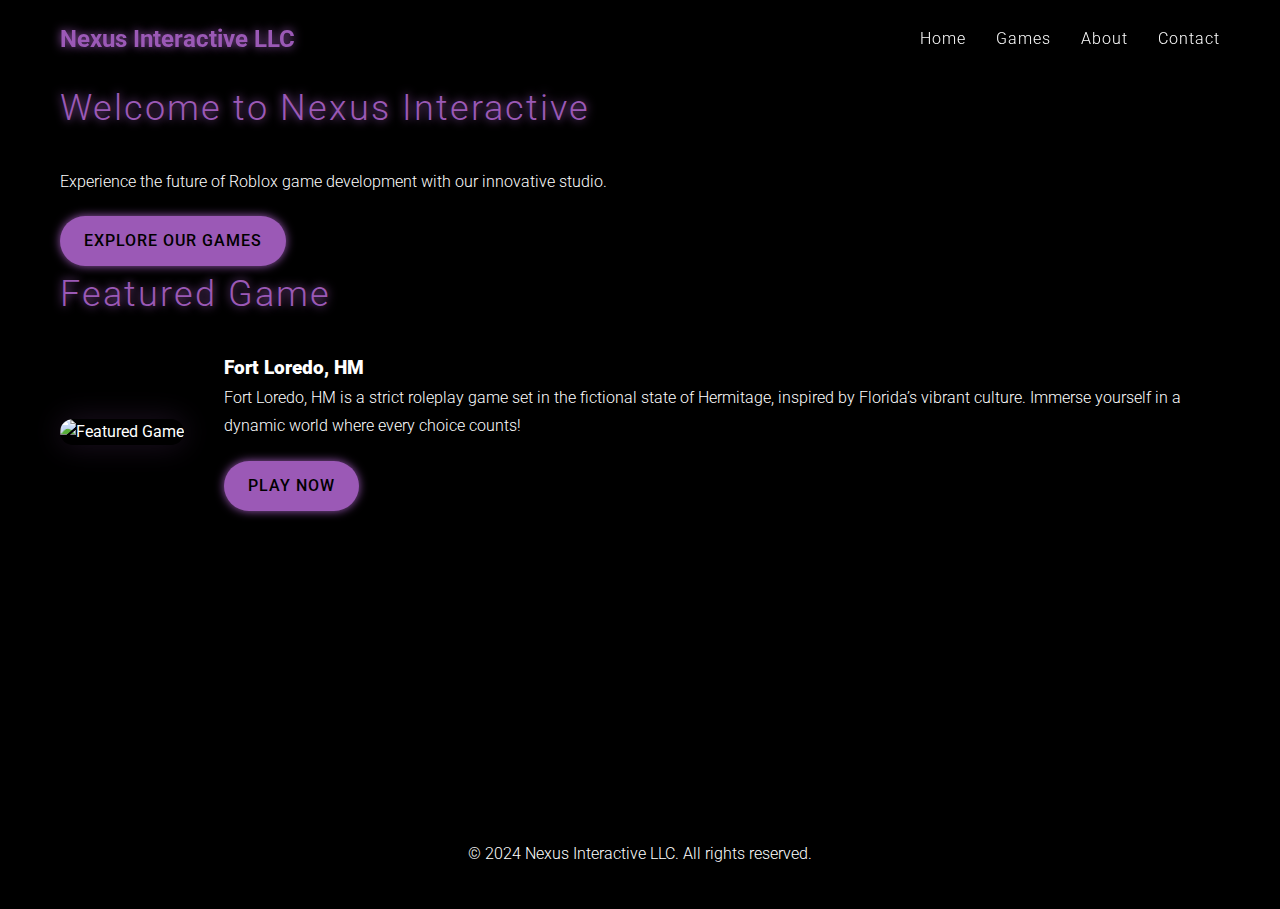
==== index.html @ 050b86fe "Add files via upload" ====
<!DOCTYPE html>
<html lang="en">
<head>
    <meta charset="UTF-8">
    <meta name="viewport" content="width=device-width, initial-scale=1.0">
    <title>Nexus Interactive LLC - Home</title>
    <link rel="stylesheet" href="styles.css">
    <link href="https://fonts.googleapis.com/css2?family=Roboto:wght@300;400;500&display=swap" rel="stylesheet">
</head>
<body>
    <header>
        <div class="container">
            <nav>
                <div class="logo">Nexus Interactive LLC</div>
                <ul class="nav-links">
                    <li><a href="index.html">Home</a></li>
                    <li><a href="games.html">Games</a></li>
                    <li><a href="about.html">About</a></li>
                    <li><a href="contact.html">Contact</a></li>
                </ul>
            </nav>
        </div>
    </header>

    <main>
        <section id="hero" class="container fade-in">
            <h1 class="slide-in-up">Welcome to Nexus Interactive</h1>
            <p class="fade-in">Experience the future of Roblox game development with our innovative studio.</p>
            <a href="games.html" class="btn slide-in-up">Explore Our Games</a>
        </section>

        <section id="featured-game" class="container fade-in">
            <h2 class="slide-in-up">Featured Game</h2>
            <div class="game-showcase">
                <img src="https://www.dropbox.com/scl/fi/7lr793047mdqrrls4h4tt/Screenshot-2024-08-15-204148-1.png?rlkey=tutfai8mld4bdqgfy9wurppaq&st=jqqtjhik&dl=1" alt="Featured Game" class="slide-in-left">
                <div class="game-info slide-in-right">
                    <h3><b>Fort Loredo, HM</b></h3>
                    <p>Fort Loredo, HM is a strict roleplay game set in the fictional state of Hermitage, inspired by Florida’s vibrant culture. Immerse yourself in a dynamic world where every choice counts!</p>                    
                    <a href="https://www.roblox.com/games/17807882426/Fort-Loredo" class="btn">Play Now</a>
                </div>
            </div>
        </section>
    </main>

    <footer>
        <div class="container">
            <p>&copy; 2024 Nexus Interactive LLC. All rights reserved.</p>
        </div>
    </footer>

    <script src="script.js"></script>
</body>
</html>
---- styles.css ----
:root {
    --neon-color: #9b59b6; /* Neon Purple */
    --bg-color: #000;
    --text-color: #fff;
}

* {
    margin: 0;
    padding: 0;
    box-sizing: border-box;
}

body {
    font-family: 'Roboto', sans-serif;
    line-height: 1.6;
    color: var(--text-color);
    background-color: var(--bg-color);
}

.container {
    max-width: 1200px;
    margin: 0 auto;
    padding: 0 20px;
}

header {
    background-color: rgba(0, 0, 0, 0.8);
    padding: 20px 0;
    position: fixed;
    width: 100%;
    top: 0;
    z-index: 1000;
    transition: background-color 0.3s ease;
}

header.scrolled {
    background-color: rgba(0, 0, 0, 0.95);
}

nav {
    display: flex;
    justify-content: space-between;
    align-items: center;
}

.logo {
    font-size: 24px;
    font-weight: bold;
    color: var(--neon-color);
    text-shadow: 0 0 10px var(--neon-color);
}

.nav-links {
    display: flex;
    list-style: none;
}

.nav-links li {
    margin-left: 30px;
}

.nav-links a {
    color: var(--text-color);
    text-decoration: none;
    transition: color 0.3s ease;
    font-weight: 300;
    letter-spacing: 1px;
}

.nav-links a:hover {
    color: var(--neon-color);
    text-shadow: 0 0 10px var(--neon-color);
}

main {
    margin-top: 80px;
    min-height: calc(100vh - 160px);
}

section {
    padding: 80px 0;
    margin-bottom: 40px;
}

/* Define keyframes for animations */
@keyframes fadeIn {
    from {
        opacity: 0;
        transform: translateY(20px);
    }
    to {
        opacity: 1;
        transform: translateY(0);
    }
}

@keyframes slideInLeft {
    from {
        transform: translateX(-20px);
        opacity: 0;
    }
    to {
        transform: translateX(0);
        opacity: 1;
    }
}

@keyframes slideInRight {
    from {
        transform: translateX(20px);
        opacity: 0;
    }
    to {
        transform: translateX(0);
        opacity: 1;
    }
}

@keyframes slideInUp {
    from {
        transform: translateY(20px);
        opacity: 0;
    }
    to {
        transform: translateY(0);
        opacity: 1;
    }
}

/* Apply animations */
.fade-in {
    animation: fadeIn 1.5s ease-out;
}

.slide-in-left {
    animation: slideInLeft 1s ease-out;
}

.slide-in-right {
    animation: slideInRight 1s ease-out;
}

.slide-in-up {
    animation: slideInUp 1s ease-out;
}

/* Ensure the elements are hidden initially */
.hidden {
    opacity: 0;
}

h1, h2 {
    font-size: 36px;
    margin-bottom: 30px;
    color: var(--neon-color);
    text-shadow: 0 0 10px var(--neon-color);
    font-weight: 300;
    letter-spacing: 2px;
}

p {
    margin-bottom: 20px;
    font-weight: 300;
    line-height: 1.8;
}

.btn {
    display: inline-block;
    background-color: var(--neon-color);
    color: var(--bg-color);
    padding: 12px 24px;
    text-decoration: none;
    border-radius: 25px;
    transition: all 0.3s ease;
    box-shadow: 0 0 10px var(--neon-color);
    font-weight: 500;
    letter-spacing: 1px;
    text-transform: uppercase;
}

.btn:hover {
    background-color: var(--bg-color);
    color: var(--neon-color);
    box-shadow: 0 0 20px var(--neon-color);
    transform: translateY(-2px);
}

.game-grid {
    display: grid;
    grid-template-columns: repeat(auto-fit, minmax(280px, 1fr));
    gap: 30px;
    margin-top: 40px;
}

.game-card {
    background-color: rgba(255, 255, 255, 0.05);
    border-radius: 15px;
    overflow: hidden;
    transition: transform 0.3s ease, box-shadow 0.3s ease;
}

.game-card:hover {
    transform: translateY(-5px);
    box-shadow: 0 0 30px rgba(155, 89, 182, 0.2); /* Neon Purple */
}

.game-card img {
    width: 100%;
    height: 200px;
    object-fit: cover;
}

.game-card-content {
    padding: 20px;
}

.game-card h3 {
    font-size: 24px;
    margin-bottom: 10px;
    color: var(--neon-color);
    text-shadow: 0 0 10px var(--neon-color);
    font-weight: 300;
}

footer {
    background-color: rgba(0, 0, 0, 0.8);
    color: var(--text-color);
    text-align: center;
    padding: 20px 0;
    font-weight: 300;
}

.game-showcase {
    display: flex;
    align-items: center;
    gap: 40px;
}

.game-showcase img {
    max-width: 50%;
    border-radius: 15px;
    box-shadow: 0 0 30px rgba(155, 89, 182, 0.2); /* Neon Purple */
}

.game-info {
    flex: 1;
}

/* About page styles */
.about-content {
    display: flex;
    gap: 40px;
    align-items: flex-start;
}

.team-image {
    max-width: 400px;
    border-radius: 15px;
    box-shadow: 0 0 30px rgba(155, 89, 182, 0.2); /* Neon Purple */
}

.about-text ul {
    list-style-type: none;
    padding-left: 20px;
    margin-bottom: 20px;
}

.about-text ul li {
    margin-bottom: 10px;
    position: relative;
}

.about-text ul li:before {
    content: "•";
    color: var(--neon-color);
    position: absolute;
    left: -20px;
}

/* Contact page styles */
.contact-content {
    display: flex;
    gap: 40px;
}

.contact-info, .contact-form {
    flex: 1;
}

.social-links {
    display: flex;
    gap: 15px;
    margin-top: 20px;
}

.contact-form .form-group {
    margin-bottom: 20px;
}

.contact-form label {
    display: block;
    margin-bottom: 5px;
    font-weight: 300;
}

.contact-form input,
.contact-form textarea {
    width: 100%;
    padding: 12px;
    border: 1px solid var(--neon-color);
    background-color: rgba(255, 255, 255, 0.05);
    color: var(--text-color);
    border-radius: 5px;
    font-family: 'Roboto', sans-serif;
}

.contact-form textarea {
    height: 150px;
    resize: vertical;
}

@media (max-width: 768px) {
    .about-content,
    .contact-content,
    .game-showcase {
        flex-direction: column;
    }
    
    .team-image,
    .game-showcase img {
        max-width: 100%;
    }
}
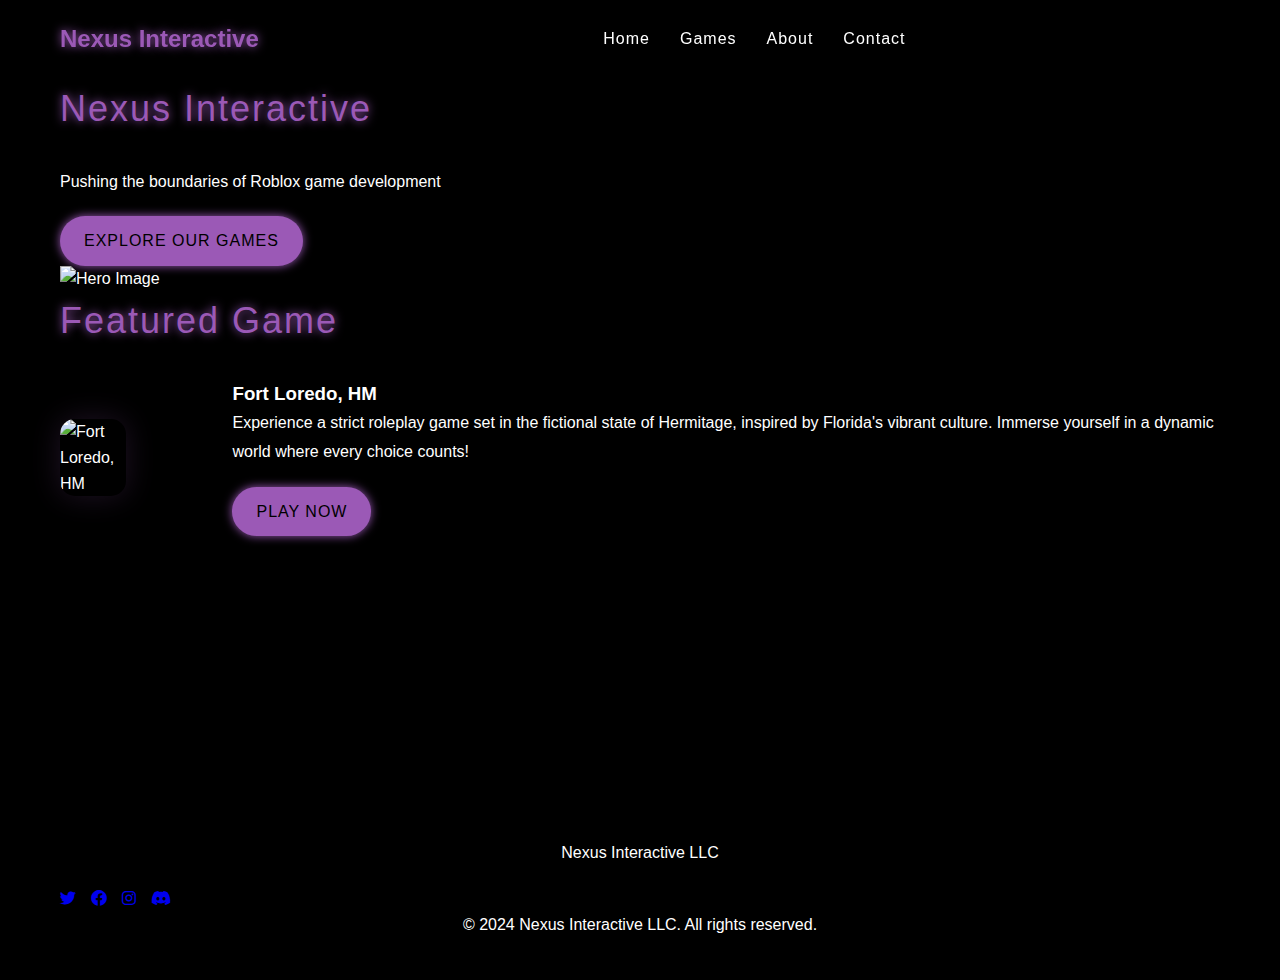
==== commit 279e17ec: "Update index.html" ====
--- a/index.html
+++ b/index.html
@@ -3,51 +3,71 @@
 <head>
     <meta charset="UTF-8">
     <meta name="viewport" content="width=device-width, initial-scale=1.0">
-    <title>Nexus Interactive LLC - Home</title>
+    <title>Nexus Interactive LLC - Innovative Roblox Game Development</title>
     <link rel="stylesheet" href="styles.css">
-    <link href="https://fonts.googleapis.com/css2?family=Roboto:wght@300;400;500&display=swap" rel="stylesheet">
+    <link href="https://fonts.googleapis.com/css2?family=Poppins:wght@300;400;500;600&display=swap" rel="stylesheet">
+    <link rel="stylesheet" href="https://cdnjs.cloudflare.com/ajax/libs/font-awesome/6.0.0-beta3/css/all.min.css">
 </head>
 <body>
     <header>
         <div class="container">
             <nav>
-                <div class="logo">Nexus Interactive LLC</div>
+                <div class="logo">Nexus Interactive</div>
                 <ul class="nav-links">
                     <li><a href="index.html">Home</a></li>
                     <li><a href="games.html">Games</a></li>
                     <li><a href="about.html">About</a></li>
                     <li><a href="contact.html">Contact</a></li>
                 </ul>
+                <div class="burger">
+                    <div class="line1"></div>
+                    <div class="line2"></div>
+                    <div class="line3"></div>
+                </div>
             </nav>
         </div>
     </header>
-
     <main>
-        <section id="hero" class="container fade-in">
-            <h1 class="slide-in-up">Welcome to Nexus Interactive</h1>
-            <p class="fade-in">Experience the future of Roblox game development with our innovative studio.</p>
-            <a href="games.html" class="btn slide-in-up">Explore Our Games</a>
+        <section id="hero" class="container">
+            <div class="hero-content">
+                <h1 class="glitch" data-text="Nexus Interactive">Nexus Interactive</h1>
+                <p class="fade-in">Pushing the boundaries of Roblox game development</p>
+                <a href="games.html" class="btn pulse">Explore Our Games</a>
+            </div>
+            <div class="hero-image fade-in">
+                <img src="https://www.dropbox.com/scl/fi/7lr793047mdqrrls4h4tt/Screenshot-2024-08-15-204148-1.png?rlkey=tutfai8mld4bdqgfy9wurppaq&st=jqqtjhik&dl=1" alt="Hero Image">
+            </div>
         </section>
-
-        <section id="featured-game" class="container fade-in">
-            <h2 class="slide-in-up">Featured Game</h2>
+        <section id="featured-game" class="container">
+            <h2 class="section-title">Featured Game</h2>
             <div class="game-showcase">
-                <img src="https://www.dropbox.com/scl/fi/7lr793047mdqrrls4h4tt/Screenshot-2024-08-15-204148-1.png?rlkey=tutfai8mld4bdqgfy9wurppaq&st=jqqtjhik&dl=1" alt="Featured Game" class="slide-in-left">
-                <div class="game-info slide-in-right">
-                    <h3><b>Fort Loredo, HM</b></h3>
-                    <p>Fort Loredo, HM is a strict roleplay game set in the fictional state of Hermitage, inspired by Florida’s vibrant culture. Immerse yourself in a dynamic world where every choice counts!</p>                    
-                    <a href="https://www.roblox.com/games/17807882426/Fort-Loredo" class="btn">Play Now</a>
+                <div class="game-image parallax-effect">
+                    <img src="https://www.dropbox.com/scl/fi/7lr793047mdqrrls4h4tt/Screenshot-2024-08-15-204148-1.png?rlkey=tutfai8mld4bdqgfy9wurppaq&st=jqqtjhik&dl=1" alt="Fort Loredo, HM">
+                </div>
+                <div class="game-info">
+                    <h3>Fort Loredo, HM</h3>
+                    <p>Experience a strict roleplay game set in the fictional state of Hermitage, inspired by Florida's vibrant culture. Immerse yourself in a dynamic world where every choice counts!</p>
+                    <a href="https://www.roblox.com/games/17807882426/Fort-Loredo" class="btn neon-btn">Play Now</a>
                 </div>
             </div>
         </section>
     </main>
-
     <footer>
         <div class="container">
+            <div class="footer-content">
+                <div class="footer-logo">Nexus Interactive LLC</div>
+                <div class="social-links">
+                    <a href="#" class="social-icon"><i class="fab fa-twitter"></i></a>
+                    <a href="#" class="social-icon"><i class="fab fa-facebook"></i></a>
+                    <a href="#" class="social-icon"><i class="fab fa-instagram"></i></a>
+                    <a href="#" class="social-icon"><i class="fab fa-discord"></i></a>
+                </div>
+            </div>
             <p>&copy; 2024 Nexus Interactive LLC. All rights reserved.</p>
         </div>
     </footer>
-
+    <script src="https://cdnjs.cloudflare.com/ajax/libs/gsap/3.9.1/gsap.min.js"></script>
+    <script src="https://cdnjs.cloudflare.com/ajax/libs/gsap/3.9.1/ScrollTrigger.min.js"></script>
     <script src="script.js"></script>
 </body>
 </html>
